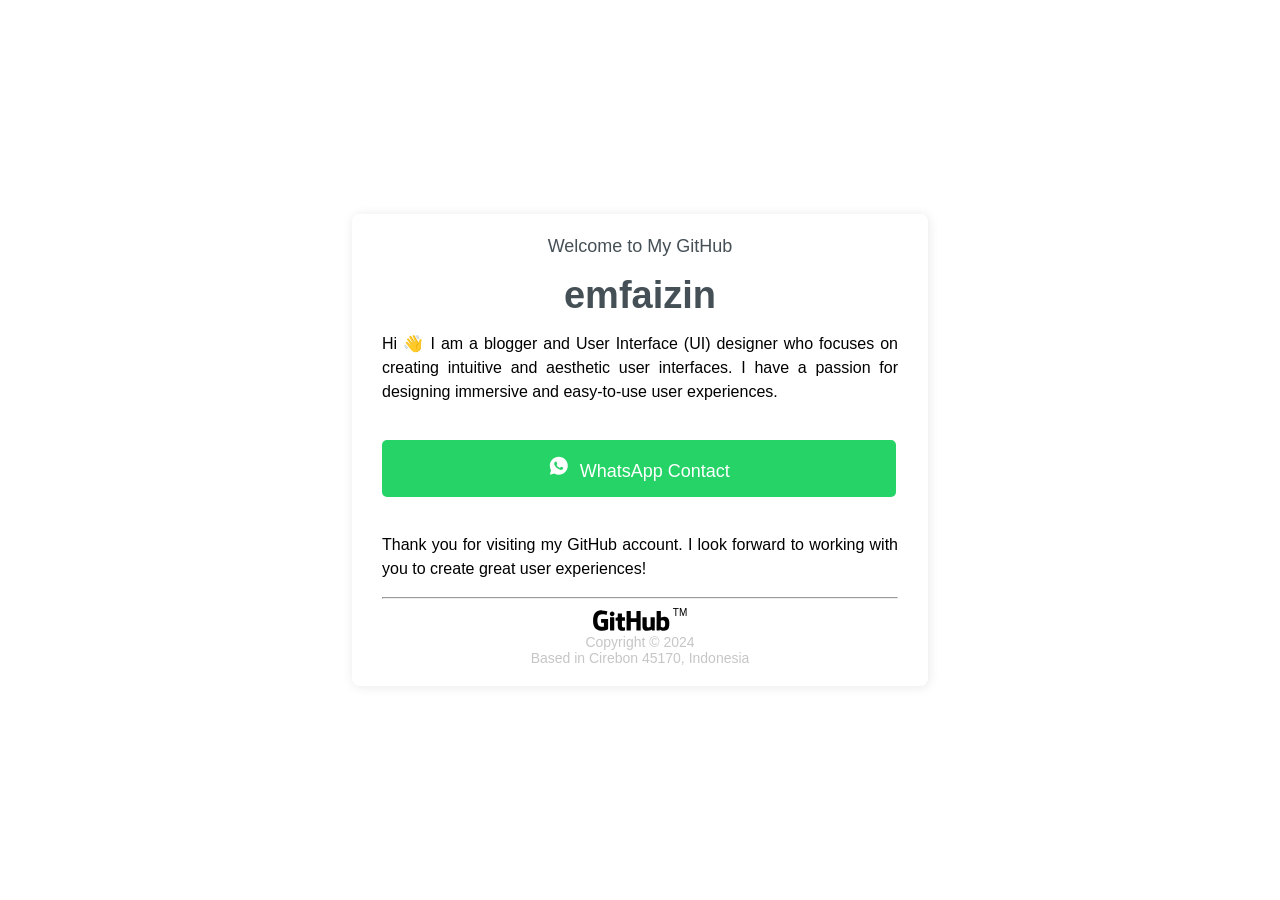
==== index.html @ 94f0f578 "Update index.html" ====
<?xml version="1.0" encoding="UTF-8" ?>
<!DOCTYPE html>
<html lang='en' xmlns='http://www.w3.org/1999/xhtml' xmlns:b='http://www.google.com/2005/gml/b' xmlns:data='http://www.google.com/2005/gml/data' xmlns:expr='http://www.google.com/2005/gml/expr' style=" max-height: 100svh; overflow: hidden;">
<head>
	<meta charset='UTF-8'/>
	<meta content='width=device-width, initial-scale=1.0' name='viewport'/>
	<meta content='yes' name='apple-mobile-web-app-capable'/>
	<meta content='#10191E' name='apple-mobile-web-app-status-bar-style'/>
	<meta content='#10191E' name='msapplication-TileColor'/>
	<meta class='theme-color' content='#10191E' name='apple-mobile-web-app-status-bar-style'/>
	<meta class='theme-color' content='#10191E' name='msapplication-navbutton-color'/>
	<meta class='theme-color' content='#10191E' name='theme-color'/>
  <!-- <meta content='2;url=https://taplink.cc/blk' http-equiv='refresh'/> -->
  	<link href='https://fonts.googleapis.com/css2?family=Inter:wght@100..900' rel='stylesheet'/>
  	<link href='icon.png' rel='icon'/>
    <title>Muhamad Faizin</title>
</head>
<body style="height: 100vh;margin: 0 2%;align-content: center;">
		<video autoplay="" muted="" loop="" id="myVideo" style="position: absolute; right: 0; bottom: 0; z-index: -1;">
			<source src="https://videos.pexels.com/video-files/2603663/2603663-hd_2048_1024_24fps.mp4" type="video/mp4">
		</video>
	<div style="font-family:'Google Sans',Roboto,RobotoDraft,Helvetica,Arial,sans-serif; border:none; border-radius:8px; padding: 20px 30px; max-width:516px; min-width:220px; margin:0 auto;box-shadow: 1px 1px 10px 1px #6a66661f; background-color:#ffffffb5;">
		<center>
			<span style="color:#455056; font-size:18px; line-height:24px;">Welcome to My GitHub<br>
			<h1 style="color:#455056; font-size:38px; line-height:24px;"><b>emfaizin</b></h1>
		</center>
            <p style="text-align:justify;line-height: 1.5rem;">Hi 👋 I am a blogger and User Interface (UI) designer who focuses on creating intuitive and aesthetic user interfaces. I have a passion for designing immersive and easy-to-use user experiences.</p>
		<a class="button" href="https://wa.me/6287729134941" style="background:#25D366;text-decoration:none !important; font-weight:500; margin:20px 0; color:#fff; font-size:18px;padding:15px 24px;display:inline-block;border-radius:5px;width:calc(100% - 50px);text-align:center;" target="_blank">
			<svg xmlns="http://www.w3.org/2000/svg" width="1.2em" height="1.2em" viewBox="0 0 24 24" style="margin-right:5px;"><path fill="#ffffff" d="M12.001 2c5.523 0 10 4.477 10 10s-4.477 10-10 10a9.954 9.954 0 0 1-5.03-1.355L2.005 22l1.352-4.968A9.953 9.953 0 0 1 2.001 12c0-5.523 4.477-10 10-10M8.593 7.3l-.2.008a.961.961 0 0 0-.372.1a1.293 1.293 0 0 0-.294.228c-.12.113-.188.211-.261.306A2.73 2.73 0 0 0 6.9 9.62c.002.49.13.967.33 1.413c.409.902 1.082 1.857 1.97 2.742c.214.213.424.427.65.626a9.448 9.448 0 0 0 3.84 2.046l.568.087c.185.01.37-.004.556-.013a1.99 1.99 0 0 0 .833-.231a4.83 4.83 0 0 0 .383-.22s.043-.028.125-.09c.135-.1.218-.171.33-.288c.083-.086.155-.187.21-.302c.078-.163.156-.474.188-.733c.024-.198.017-.306.014-.373c-.004-.107-.093-.218-.19-.265l-.582-.261s-.87-.379-1.402-.621a.497.497 0 0 0-.176-.041a.482.482 0 0 0-.378.127c-.005-.002-.072.055-.795.931a.35.35 0 0 1-.368.13a1.43 1.43 0 0 1-.191-.066c-.124-.052-.167-.072-.252-.108a6.025 6.025 0 0 1-1.575-1.003c-.126-.11-.243-.23-.363-.346a6.297 6.297 0 0 1-1.02-1.268l-.059-.095a.923.923 0 0 1-.102-.205c-.038-.147.061-.265.061-.265s.243-.266.356-.41c.11-.14.203-.276.263-.373c.118-.19.155-.385.093-.536c-.28-.684-.57-1.365-.868-2.041c-.059-.134-.234-.23-.393-.249c-.054-.006-.108-.012-.162-.016a3.385 3.385 0 0 0-.403.004z"></path></svg>
			<span>WhatsApp Contact</span>
		</a>
            <p style="text-align:justify;line-height: 1.5rem;">Thank you for visiting my GitHub account. I look forward to working with you to create great user experiences!</p>
            <hr>
            <center style="margin:0;padding:0;text-align:top;font-size:10px;"><img src="data:image/svg+xml,%3Csvg xmlns='http://www.w3.org/2000/svg' width='3.38em' height='1.2em' viewBox='0 0 45 16'%3E%3Cpath fill='black' d='M8.81 7.35v5.74c0 .04-.01.11-.06.13c0 0-1.25.89-3.31.89c-2.49 0-5.44-.78-5.44-5.92S2.58 1.99 5.1 2c2.18 0 3.06.49 3.2.58c.04.05.06.09.06.14L7.94 4.5c0 .09-.09.2-.2.17c-.36-.11-.9-.33-2.17-.33c-1.47 0-3.05.42-3.05 3.73s1.5 3.7 2.58 3.7c.92 0 1.25-.11 1.25-.11v-2.3H4.88c-.11 0-.19-.08-.19-.17V7.35c0-.09.08-.17.19-.17h3.74c.11 0 .19.08.19.17m35.85 2.33c0 3.43-1.11 4.41-3.05 4.41c-1.64 0-2.52-.83-2.52-.83s-.04.46-.09.52c-.03.06-.08.08-.14.08h-1.48c-.1 0-.19-.08-.19-.17l.02-11.11c0-.09.08-.17.17-.17h2.13c.09 0 .17.08.17.17v3.77s.82-.53 2.02-.53l-.01-.02c1.2 0 2.97.45 2.97 3.88M27.68 2.43c.09 0 .17.08.17.17v11.11c0 .09-.08.17-.17.17h-2.13c-.09 0-.17-.08-.17-.17l.02-4.75h-3.31v4.75c0 .09-.08.17-.17.17h-2.13c-.08 0-.17-.08-.17-.17V2.6c0-.09.08-.17.17-.17h2.13c.09 0 .17.08.17.17v4.09h3.31V2.6c0-.09.08-.17.17-.17Zm8.26 3.64c.11 0 .19.08.19.17l-.02 7.47c0 .09-.06.17-.17.17H34.6c-.07 0-.14-.04-.16-.09c-.03-.06-.08-.45-.08-.45s-1.13.77-2.52.77c-1.69 0-2.92-.55-2.92-2.75V6.25c0-.09.08-.17.17-.17h2.14c.09 0 .17.08.17.17V11c0 .75.22 1.09.97 1.09s1.3-.39 1.3-.39V6.26c0-.11.06-.19.17-.19Zm-17.406 5.971h.005a.18.18 0 0 1 .141.179v1.5c0 .07-.03.14-.09.16c-.1.05-.74.22-1.27.22c-1.16 0-2.86-.25-2.86-2.69V8.13h-1.11c-.09 0-.17-.08-.17-.19V6.58c0-.08.05-.15.13-.17c.07-.01 1.16-.28 1.16-.28V3.96c0-.08.05-.13.14-.13h2.16c.09 0 .14.05.14.13v2.11h1.59c.08 0 .16.08.16.17v1.7c0 .11-.07.19-.16.19h-1.59v3.131c0 .47.27.83 1.05.83c.247 0 .481-.049.574-.05M12.24 6.06c.09 0 .17.08.17.17v7.37c0 .18-.05.27-.25.27h-1.92c-.17 0-.3-.07-.3-.27V6.26c0-.11.08-.2.17-.2Zm29.99 3.78c0-1.81-.73-2.05-1.5-1.97c-.6.04-1.08.34-1.08.34v3.52s.49.34 1.22.36c1.03.03 1.36-.34 1.36-2.25M11.19 2.68c.75 0 1.36.61 1.36 1.38s-.61 1.38-1.36 1.38c-.77 0-1.38-.61-1.38-1.38s.61-1.38 1.38-1.38m7.34 9.35l.01.01h-.001l-.005-.001v.001c-.009-.001-.015-.011-.024-.011Z'/%3E%3C/svg%3E")"<a style="vertical-align:inherit;width:15%;vertical-align:text-top;"> TM</a><br>
            <a style="font-size:14px;color:#c6c6c6;line-height:normal">Copyright © 2024<br>Based in Cirebon 45170, Indonesia</a></center>
    </span>
</div>
</body>
</html>
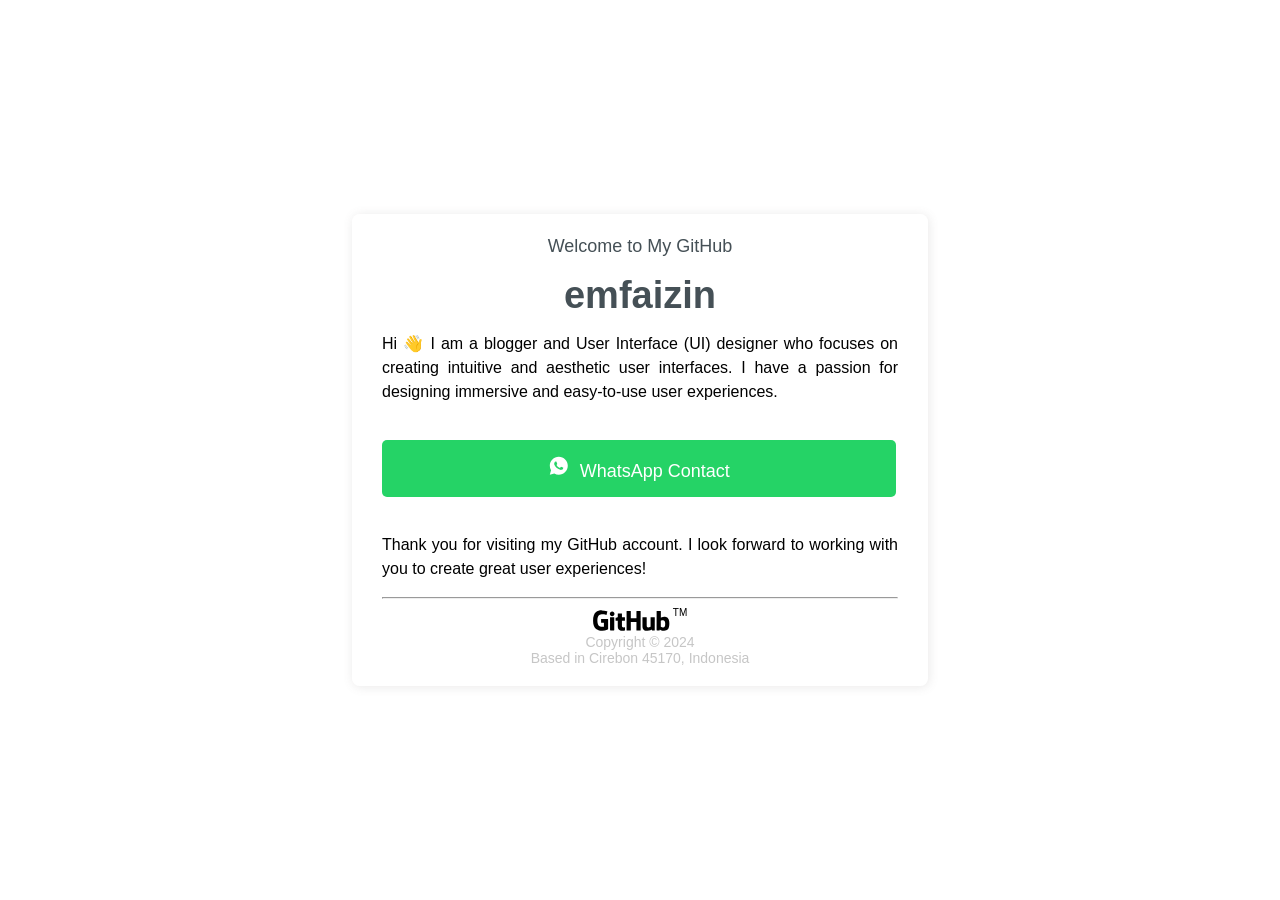
==== commit bb75a40a: "Update index.html" ====
--- a/index.html
+++ b/index.html
@@ -16,7 +16,7 @@
     <title>Muhamad Faizin</title>
 </head>
 <body style="height: 100vh;margin: 0 2%;align-content: center;">
-		<video autoplay="" muted="" loop="" id="myVideo" style="position: absolute; right: 0; bottom: 0; z-index: -1;">
+		<video autoplay="" muted="" loop="" id="myVideo" style="position: absolute; right: 0; bottom: 0; z-index: -1; mix-blend-mode:hard-light;">
 			<source src="https://videos.pexels.com/video-files/2603663/2603663-hd_2048_1024_24fps.mp4" type="video/mp4">
 		</video>
 	<div style="font-family:'Google Sans',Roboto,RobotoDraft,Helvetica,Arial,sans-serif; border:none; border-radius:8px; padding: 20px 30px; max-width:516px; min-width:220px; margin:0 auto;box-shadow: 1px 1px 10px 1px #6a66661f; background-color:#ffffffb5;">
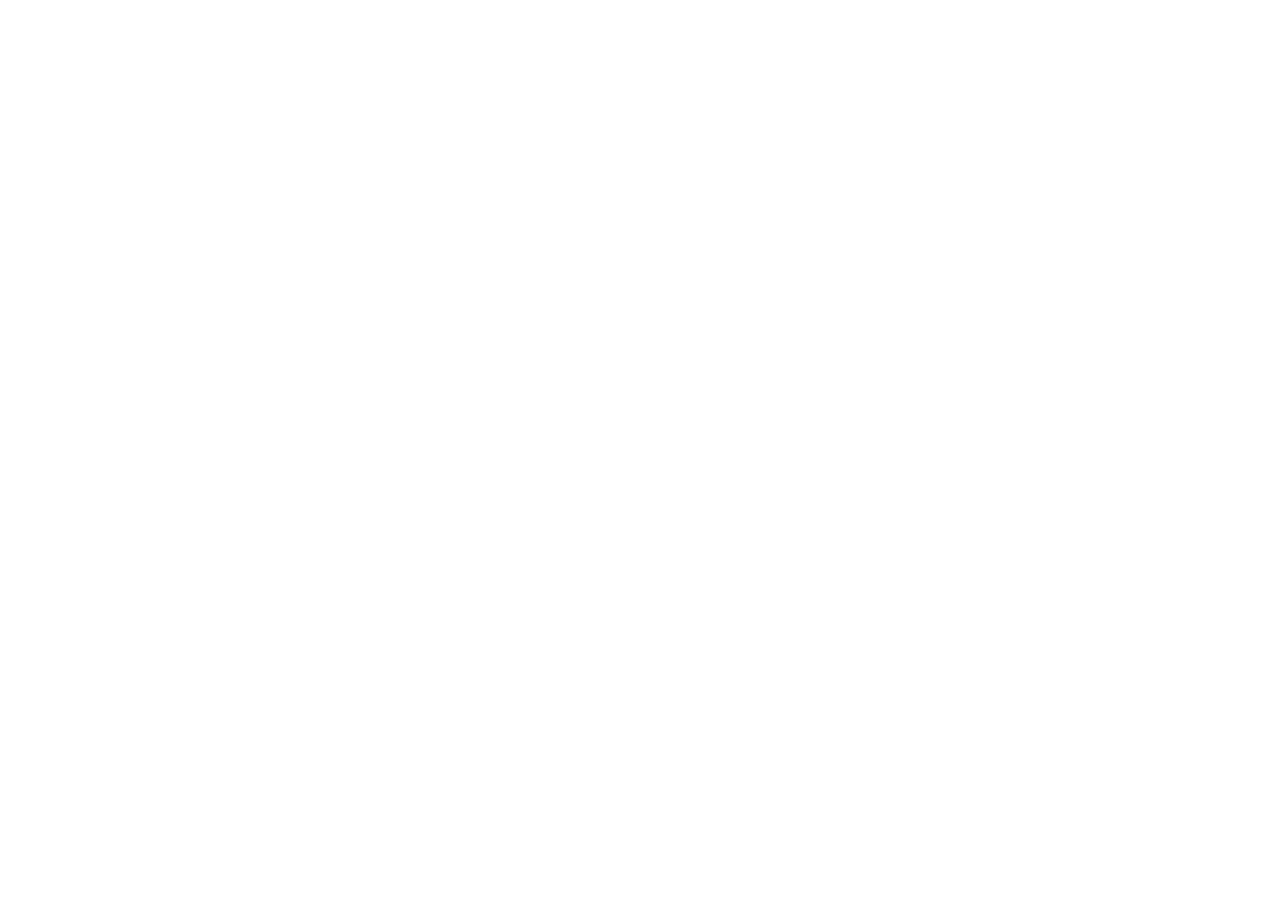
==== commit 20cac23e: "Add files via upload" ====
--- a/index.html
+++ b/index.html
@@ -1,39 +1,55 @@
-<?xml version="1.0" encoding="UTF-8" ?>
-<!DOCTYPE html>
-<html lang='en' xmlns='http://www.w3.org/1999/xhtml' xmlns:b='http://www.google.com/2005/gml/b' xmlns:data='http://www.google.com/2005/gml/data' xmlns:expr='http://www.google.com/2005/gml/expr' style=" max-height: 100svh; overflow: hidden;">
-<head>
-	<meta charset='UTF-8'/>
-	<meta content='width=device-width, initial-scale=1.0' name='viewport'/>
-	<meta content='yes' name='apple-mobile-web-app-capable'/>
-	<meta content='#10191E' name='apple-mobile-web-app-status-bar-style'/>
-	<meta content='#10191E' name='msapplication-TileColor'/>
-	<meta class='theme-color' content='#10191E' name='apple-mobile-web-app-status-bar-style'/>
-	<meta class='theme-color' content='#10191E' name='msapplication-navbutton-color'/>
-	<meta class='theme-color' content='#10191E' name='theme-color'/>
-  <!-- <meta content='2;url=https://taplink.cc/blk' http-equiv='refresh'/> -->
-  	<link href='https://fonts.googleapis.com/css2?family=Inter:wght@100..900' rel='stylesheet'/>
-  	<link href='icon.png' rel='icon'/>
-    <title>Muhamad Faizin</title>
-</head>
-<body style="height: 100vh;margin: 0 2%;align-content: center;">
-		<video autoplay="" muted="" loop="" id="myVideo" style="position: absolute; right: 0; bottom: 0; z-index: -1; mix-blend-mode:hard-light;">
-			<source src="https://videos.pexels.com/video-files/2603663/2603663-hd_2048_1024_24fps.mp4" type="video/mp4">
-		</video>
-	<div style="font-family:'Google Sans',Roboto,RobotoDraft,Helvetica,Arial,sans-serif; border:none; border-radius:8px; padding: 20px 30px; max-width:516px; min-width:220px; margin:0 auto;box-shadow: 1px 1px 10px 1px #6a66661f; background-color:#ffffffb5;">
-		<center>
-			<span style="color:#455056; font-size:18px; line-height:24px;">Welcome to My GitHub<br>
-			<h1 style="color:#455056; font-size:38px; line-height:24px;"><b>emfaizin</b></h1>
-		</center>
-            <p style="text-align:justify;line-height: 1.5rem;">Hi 👋 I am a blogger and User Interface (UI) designer who focuses on creating intuitive and aesthetic user interfaces. I have a passion for designing immersive and easy-to-use user experiences.</p>
-		<a class="button" href="https://wa.me/6287729134941" style="background:#25D366;text-decoration:none !important; font-weight:500; margin:20px 0; color:#fff; font-size:18px;padding:15px 24px;display:inline-block;border-radius:5px;width:calc(100% - 50px);text-align:center;" target="_blank">
-			<svg xmlns="http://www.w3.org/2000/svg" width="1.2em" height="1.2em" viewBox="0 0 24 24" style="margin-right:5px;"><path fill="#ffffff" d="M12.001 2c5.523 0 10 4.477 10 10s-4.477 10-10 10a9.954 9.954 0 0 1-5.03-1.355L2.005 22l1.352-4.968A9.953 9.953 0 0 1 2.001 12c0-5.523 4.477-10 10-10M8.593 7.3l-.2.008a.961.961 0 0 0-.372.1a1.293 1.293 0 0 0-.294.228c-.12.113-.188.211-.261.306A2.73 2.73 0 0 0 6.9 9.62c.002.49.13.967.33 1.413c.409.902 1.082 1.857 1.97 2.742c.214.213.424.427.65.626a9.448 9.448 0 0 0 3.84 2.046l.568.087c.185.01.37-.004.556-.013a1.99 1.99 0 0 0 .833-.231a4.83 4.83 0 0 0 .383-.22s.043-.028.125-.09c.135-.1.218-.171.33-.288c.083-.086.155-.187.21-.302c.078-.163.156-.474.188-.733c.024-.198.017-.306.014-.373c-.004-.107-.093-.218-.19-.265l-.582-.261s-.87-.379-1.402-.621a.497.497 0 0 0-.176-.041a.482.482 0 0 0-.378.127c-.005-.002-.072.055-.795.931a.35.35 0 0 1-.368.13a1.43 1.43 0 0 1-.191-.066c-.124-.052-.167-.072-.252-.108a6.025 6.025 0 0 1-1.575-1.003c-.126-.11-.243-.23-.363-.346a6.297 6.297 0 0 1-1.02-1.268l-.059-.095a.923.923 0 0 1-.102-.205c-.038-.147.061-.265.061-.265s.243-.266.356-.41c.11-.14.203-.276.263-.373c.118-.19.155-.385.093-.536c-.28-.684-.57-1.365-.868-2.041c-.059-.134-.234-.23-.393-.249c-.054-.006-.108-.012-.162-.016a3.385 3.385 0 0 0-.403.004z"></path></svg>
-			<span>WhatsApp Contact</span>
-		</a>
-            <p style="text-align:justify;line-height: 1.5rem;">Thank you for visiting my GitHub account. I look forward to working with you to create great user experiences!</p>
-            <hr>
-            <center style="margin:0;padding:0;text-align:top;font-size:10px;"><img src="data:image/svg+xml,%3Csvg xmlns='http://www.w3.org/2000/svg' width='3.38em' height='1.2em' viewBox='0 0 45 16'%3E%3Cpath fill='black' d='M8.81 7.35v5.74c0 .04-.01.11-.06.13c0 0-1.25.89-3.31.89c-2.49 0-5.44-.78-5.44-5.92S2.58 1.99 5.1 2c2.18 0 3.06.49 3.2.58c.04.05.06.09.06.14L7.94 4.5c0 .09-.09.2-.2.17c-.36-.11-.9-.33-2.17-.33c-1.47 0-3.05.42-3.05 3.73s1.5 3.7 2.58 3.7c.92 0 1.25-.11 1.25-.11v-2.3H4.88c-.11 0-.19-.08-.19-.17V7.35c0-.09.08-.17.19-.17h3.74c.11 0 .19.08.19.17m35.85 2.33c0 3.43-1.11 4.41-3.05 4.41c-1.64 0-2.52-.83-2.52-.83s-.04.46-.09.52c-.03.06-.08.08-.14.08h-1.48c-.1 0-.19-.08-.19-.17l.02-11.11c0-.09.08-.17.17-.17h2.13c.09 0 .17.08.17.17v3.77s.82-.53 2.02-.53l-.01-.02c1.2 0 2.97.45 2.97 3.88M27.68 2.43c.09 0 .17.08.17.17v11.11c0 .09-.08.17-.17.17h-2.13c-.09 0-.17-.08-.17-.17l.02-4.75h-3.31v4.75c0 .09-.08.17-.17.17h-2.13c-.08 0-.17-.08-.17-.17V2.6c0-.09.08-.17.17-.17h2.13c.09 0 .17.08.17.17v4.09h3.31V2.6c0-.09.08-.17.17-.17Zm8.26 3.64c.11 0 .19.08.19.17l-.02 7.47c0 .09-.06.17-.17.17H34.6c-.07 0-.14-.04-.16-.09c-.03-.06-.08-.45-.08-.45s-1.13.77-2.52.77c-1.69 0-2.92-.55-2.92-2.75V6.25c0-.09.08-.17.17-.17h2.14c.09 0 .17.08.17.17V11c0 .75.22 1.09.97 1.09s1.3-.39 1.3-.39V6.26c0-.11.06-.19.17-.19Zm-17.406 5.971h.005a.18.18 0 0 1 .141.179v1.5c0 .07-.03.14-.09.16c-.1.05-.74.22-1.27.22c-1.16 0-2.86-.25-2.86-2.69V8.13h-1.11c-.09 0-.17-.08-.17-.19V6.58c0-.08.05-.15.13-.17c.07-.01 1.16-.28 1.16-.28V3.96c0-.08.05-.13.14-.13h2.16c.09 0 .14.05.14.13v2.11h1.59c.08 0 .16.08.16.17v1.7c0 .11-.07.19-.16.19h-1.59v3.131c0 .47.27.83 1.05.83c.247 0 .481-.049.574-.05M12.24 6.06c.09 0 .17.08.17.17v7.37c0 .18-.05.27-.25.27h-1.92c-.17 0-.3-.07-.3-.27V6.26c0-.11.08-.2.17-.2Zm29.99 3.78c0-1.81-.73-2.05-1.5-1.97c-.6.04-1.08.34-1.08.34v3.52s.49.34 1.22.36c1.03.03 1.36-.34 1.36-2.25M11.19 2.68c.75 0 1.36.61 1.36 1.38s-.61 1.38-1.36 1.38c-.77 0-1.38-.61-1.38-1.38s.61-1.38 1.38-1.38m7.34 9.35l.01.01h-.001l-.005-.001v.001c-.009-.001-.015-.011-.024-.011Z'/%3E%3C/svg%3E")"<a style="vertical-align:inherit;width:15%;vertical-align:text-top;"> TM</a><br>
-            <a style="font-size:14px;color:#c6c6c6;line-height:normal">Copyright © 2024<br>Based in Cirebon 45170, Indonesia</a></center>
-    </span>
-</div>
-</body>
+<!doctype html>
+<html lang="en">
+  <head>
+    <meta charset="UTF-8" />
+    <meta name="viewport" content="width=device-width, initial-scale=1.0" />
+    <meta name="robots" content="index, follow, max-image-preview:large, max-snippet:-1, max-video-preview:-1" />
+    <meta name="googlebot" content="index, follow" />
+
+    <title>Muhamad Faizin - Creative Designer & Content Creator</title>
+    <meta
+      name="description"
+      content="Creative designer & content creator sharing inspiration and resources for modern digital experiences. Explore my portfolio, blog, and design resources."
+    />
+    <meta
+      name="keywords"
+      content="creative designer, content creator, portfolio, design resources, digital experiences, Sarah Anderson"
+    />
+    <meta name="author" content="Sarah Anderson" />
+
+    <link rel="canonical" href="https://bio.lokercirebon.info/" />
+    <link rel="preconnect" href="https://fonts.googleapis.com" />
+    <link rel="preconnect" href="https://fonts.gstatic.com" crossorigin />
+    <link
+      href="https://fonts.googleapis.com/css2?family=Inter:wght@400;500;600;700;800&family=Source+Code+Pro:wght@400;500;600;700&display=swap"
+      rel="stylesheet"
+    />
+
+    <!-- Open Graph / Facebook -->
+    <meta property="og:type" content="website" />
+    <meta property="og:url" content="https://bio.lokercirebon.info/" />
+    <meta property="og:title" content="Muhamad Faizin - Creative Designer & UI/UX Enthusiast" />
+    <meta property="og:description" content="Creative designer & content creator sharing inspiration and resources" />
+    <meta property="og:image" content="https://lovable.dev/opengraph-image-p98pqg.png" />
+    <meta property="og:image:width" content="1200" />
+    <meta property="og:image:height" content="630" />
+    <meta property="og:site_name" content="Muhamad Faizin" />
+    <meta property="og:locale" content="en_US" />
+
+    <!-- Twitter -->
+    <meta name="twitter:card" content="summary_large_image" />
+    <meta name="twitter:url" content="https://bio.lokercirebon.info/" />
+    <meta name="twitter:title" content="Sarah Anderson - Creative Designer & Content Creator" />
+    <meta name="twitter:description" content="Creative designer & content creator sharing inspiration and resources" />
+    <meta name="twitter:image" content="https://lovable.dev/opengraph-image-p98pqg.png" />
+    <meta name="twitter:image:alt" content="Sarah Anderson portfolio preview" />
+    <meta name="twitter:site" content="@lovable_dev" />
+    <meta name="twitter:creator" content="@lovable_dev" />
+    <script type="module" crossorigin src="/assets/index-WOwIf9JD.js"></script>
+    <link rel="stylesheet" crossorigin href="/assets/index-DsDQNyjp.css">
+  </head>
+
+  <body>
+    <div id="root"></div>
+  </body>
 </html>
